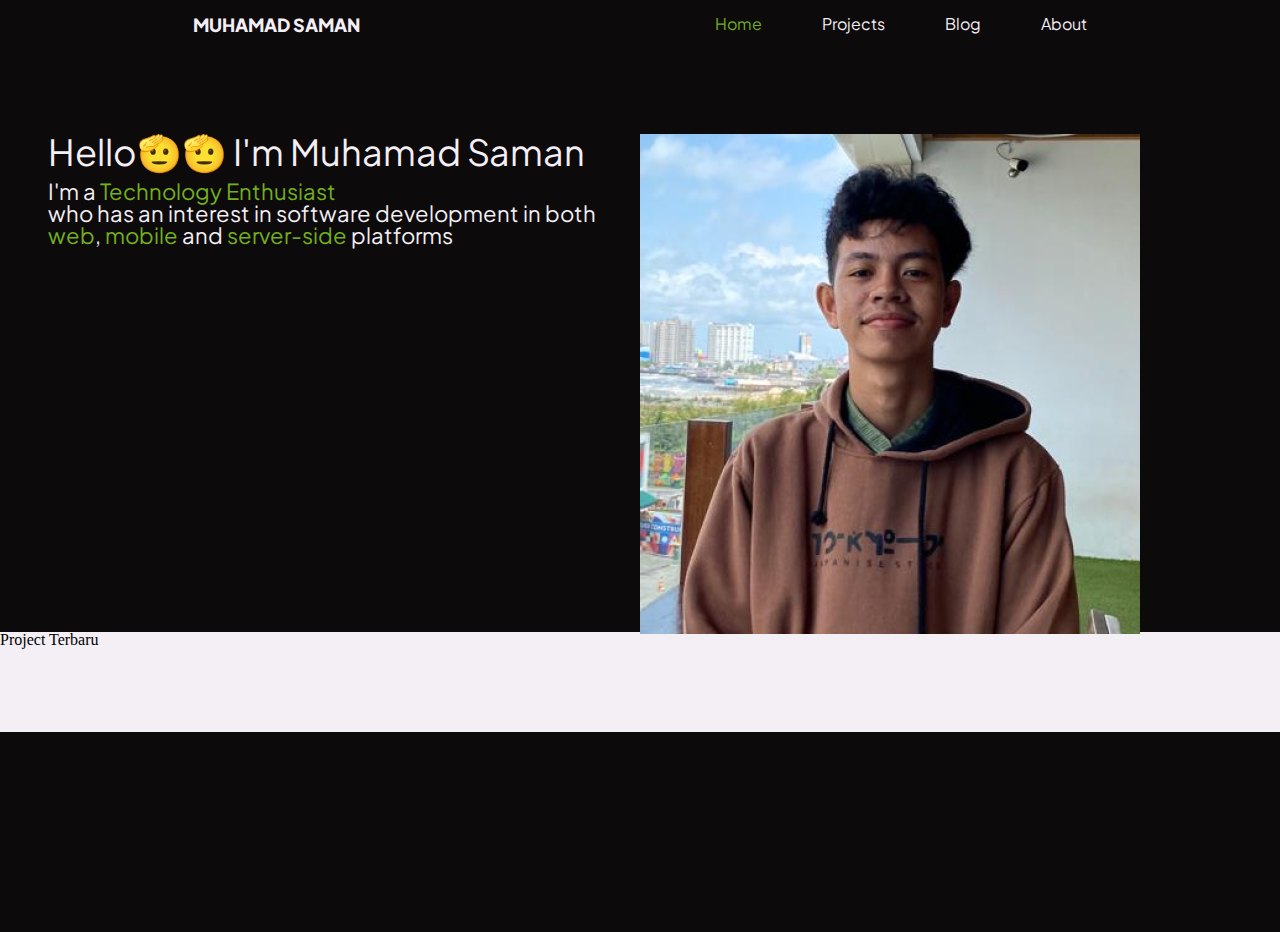
==== index.html @ dcb8b2b8 "initial commit" ====
<!DOCTYPE html>
<html lang="en">
  <head>
    <meta charset="UTF-8" />
    <meta name="viewport" content="width=device-width, initial-scale=1.0" />
    <title>Document</title>
    <link rel="preconnect" href="https://fonts.googleapis.com" />
    <link rel="preconnect" href="https://fonts.gstatic.com" crossorigin />
    <link
      href="https://fonts.googleapis.com/css2?family=Plus+Jakarta+Sans:ital,wght@0,200;0,300;0,400;0,500;0,600;0,700;0,800;1,200;1,300;1,400;1,500;1,600;1,700;1,800&display=swap"
      rel="stylesheet"
    />
    <link rel="stylesheet" href="./styles/index.css" />
  </head>
  <body>
    <header>
      <nav>
        <span id="logo">MUHAMAD SAMAN</span>
        <ul class="">
          <li><a href="#" class="active">Home</a></li>
          <li><a href="/pages/projects.html">Projects</a></li>
          <li><a href="/pages/blog.html">Blog</a></li>
          <li><a href="/pages/about.html">About</a></li>
        </ul>
      </nav>
      <div class="hero">
        <div class="hero-title">
          <h1>Hello🫡🫡 I'm Muhamad Saman</h1>
          <h2>
            I'm a <span>Technology Enthusiast</span><br />
            who has an interest in software development in both
            <span>web</span>, <span>mobile</span> and
            <span>server-side</span> platforms
          </h2>
        </div>
        <div class="back-drop">
          <img src="./assets/backdrop.png" alt="" />
        </div>
      </div>
    </header>
    <main>
      <h1>Project Terbaru</h1>
    </main>
    <footer></footer>
  </body>
</html>
---- styles/index.css ----
/* http://meyerweb.com/eric/tools/css/reset/ 
   v2.0 | 20110126
   License: none (public domain)
*/

html,
body,
div,
span,
applet,
object,
iframe,
h1,
h2,
h3,
h4,
h5,
h6,
p,
blockquote,
pre,
a,
abbr,
acronym,
address,
big,
cite,
code,
del,
dfn,
em,
img,
ins,
kbd,
q,
s,
samp,
small,
strike,
strong,
sub,
sup,
tt,
var,
b,
u,
i,
center,
dl,
dt,
dd,
ol,
ul,
li,
fieldset,
form,
label,
legend,
table,
caption,
tbody,
tfoot,
thead,
tr,
th,
td,
article,
aside,
canvas,
details,
embed,
figure,
figcaption,
footer,
header,
hgroup,
menu,
nav,
output,
ruby,
section,
summary,
time,
mark,
audio,
video {
  margin: 0;
  padding: 0;
  border: 0;
  font-size: 100%;
  font: inherit;
  vertical-align: baseline;
}
/* HTML5 display-role reset for older browsers */
article,
aside,
details,
figcaption,
figure,
footer,
header,
hgroup,
menu,
nav,
section {
  display: block;
}
body {
  line-height: 1;
}
ol,
ul {
  list-style: none;
}
blockquote,
q {
  quotes: none;
}
blockquote:before,
blockquote:after,
q:before,
q:after {
  content: "";
  content: none;
}
table {
  border-collapse: collapse;
  border-spacing: 0;
}
:root {
  --night-netral: #0d0a0b;
  --charcoal-netral: #454955;
  --magnolia-netral: #f3eff5;
  --primary-green: #72b01d;
  --secondary-green: #3f7d20;
}
@import url("https://fonts.googleapis.com/css2?family=Plus+Jakarta+Sans:ital,wght@0,200;0,300;0,400;0,500;0,600;0,700;0,800;1,200;1,300;1,400;1,500;1,600;1,700;1,800&display=swap");
ul {
  display: flex;
  justify-content: center;
  gap: 60px;
}

li a {
  text-decoration: none;
  color: var(--magnolia-netral);
  font-family: "Plus Jakarta Sans";

  font-size: 16px;
}
li a:hover {
  color: var(--secondary-green);
}
.active {
  color: var(--primary-green);
}
header {
  background-color: var(--night-netral);
  height: 600px;
  padding: 16px;
}

nav {
  display: flex;
  justify-content: space-around;
}
.hero {
  color: var(--magnolia-netral);
  font-family: "Plus Jakarta Sans";
}
h2 span {
  color: var(--primary-green);
}
#logo {
  font-family: "Plus Jakarta Sans";
  color: var(--magnolia-netral);
  font-weight: 800;
  font-size: 18px;
}
.hero {
  margin-top: 100px;
  display: flex;
  flex-wrap: wrap;
  padding-left: 32px;
  padding-right: 32px;
}
.hero-title {
  width: 50%;
}
.hero-title h1 {
  font-size: 36px;
}
.hero-title h2 {
  margin-top: 10px;
  font-size: 22px;
}
main {
  height: 100px;
  background-color: var(--magnolia-netral);
}

footer {
  height: 200px;
  background-color: var(--night-netral);
}
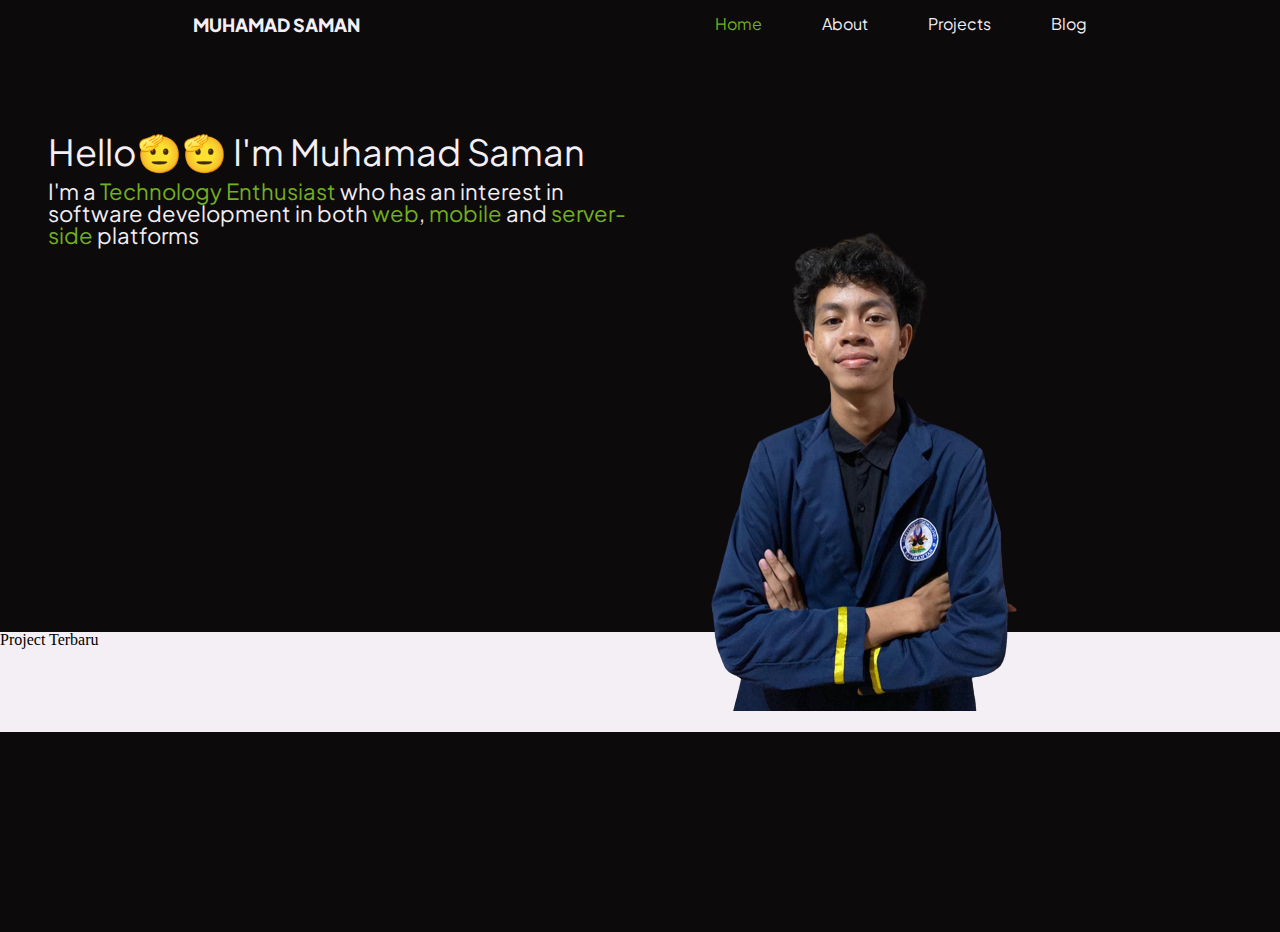
==== commit aeeb39b5: "adadsad" ====
--- a/index.html
+++ b/index.html
@@ -18,29 +18,33 @@
         <span id="logo">MUHAMAD SAMAN</span>
         <ul class="">
           <li><a href="#" class="active">Home</a></li>
+          <li><a href="/pages/about.html">About</a></li>
           <li><a href="/pages/projects.html">Projects</a></li>
           <li><a href="/pages/blog.html">Blog</a></li>
-          <li><a href="/pages/about.html">About</a></li>
         </ul>
       </nav>
       <div class="hero">
         <div class="hero-title">
           <h1>Hello🫡🫡 I'm Muhamad Saman</h1>
           <h2>
-            I'm a <span>Technology Enthusiast</span><br />
-            who has an interest in software development in both
-            <span>web</span>, <span>mobile</span> and
-            <span>server-side</span> platforms
+            I'm a <span>Technology Enthusiast</span> who has an interest in
+            software development in both <span>web</span>,
+            <span>mobile</span> and <span>server-side</span> platforms
           </h2>
         </div>
-        <div class="back-drop">
-          <img src="./assets/backdrop.png" alt="" />
+        <div class="hero-image">
+          <img
+            src="./assets/WhatsApp_Image_2023-09-23_at_20.54.29__1_-removebg-preview.png"
+            alt=""
+          />
         </div>
       </div>
     </header>
     <main>
       <h1>Project Terbaru</h1>
     </main>
-    <footer></footer>
+    <footer>
+      <p></p>
+    </footer>
   </body>
 </html>
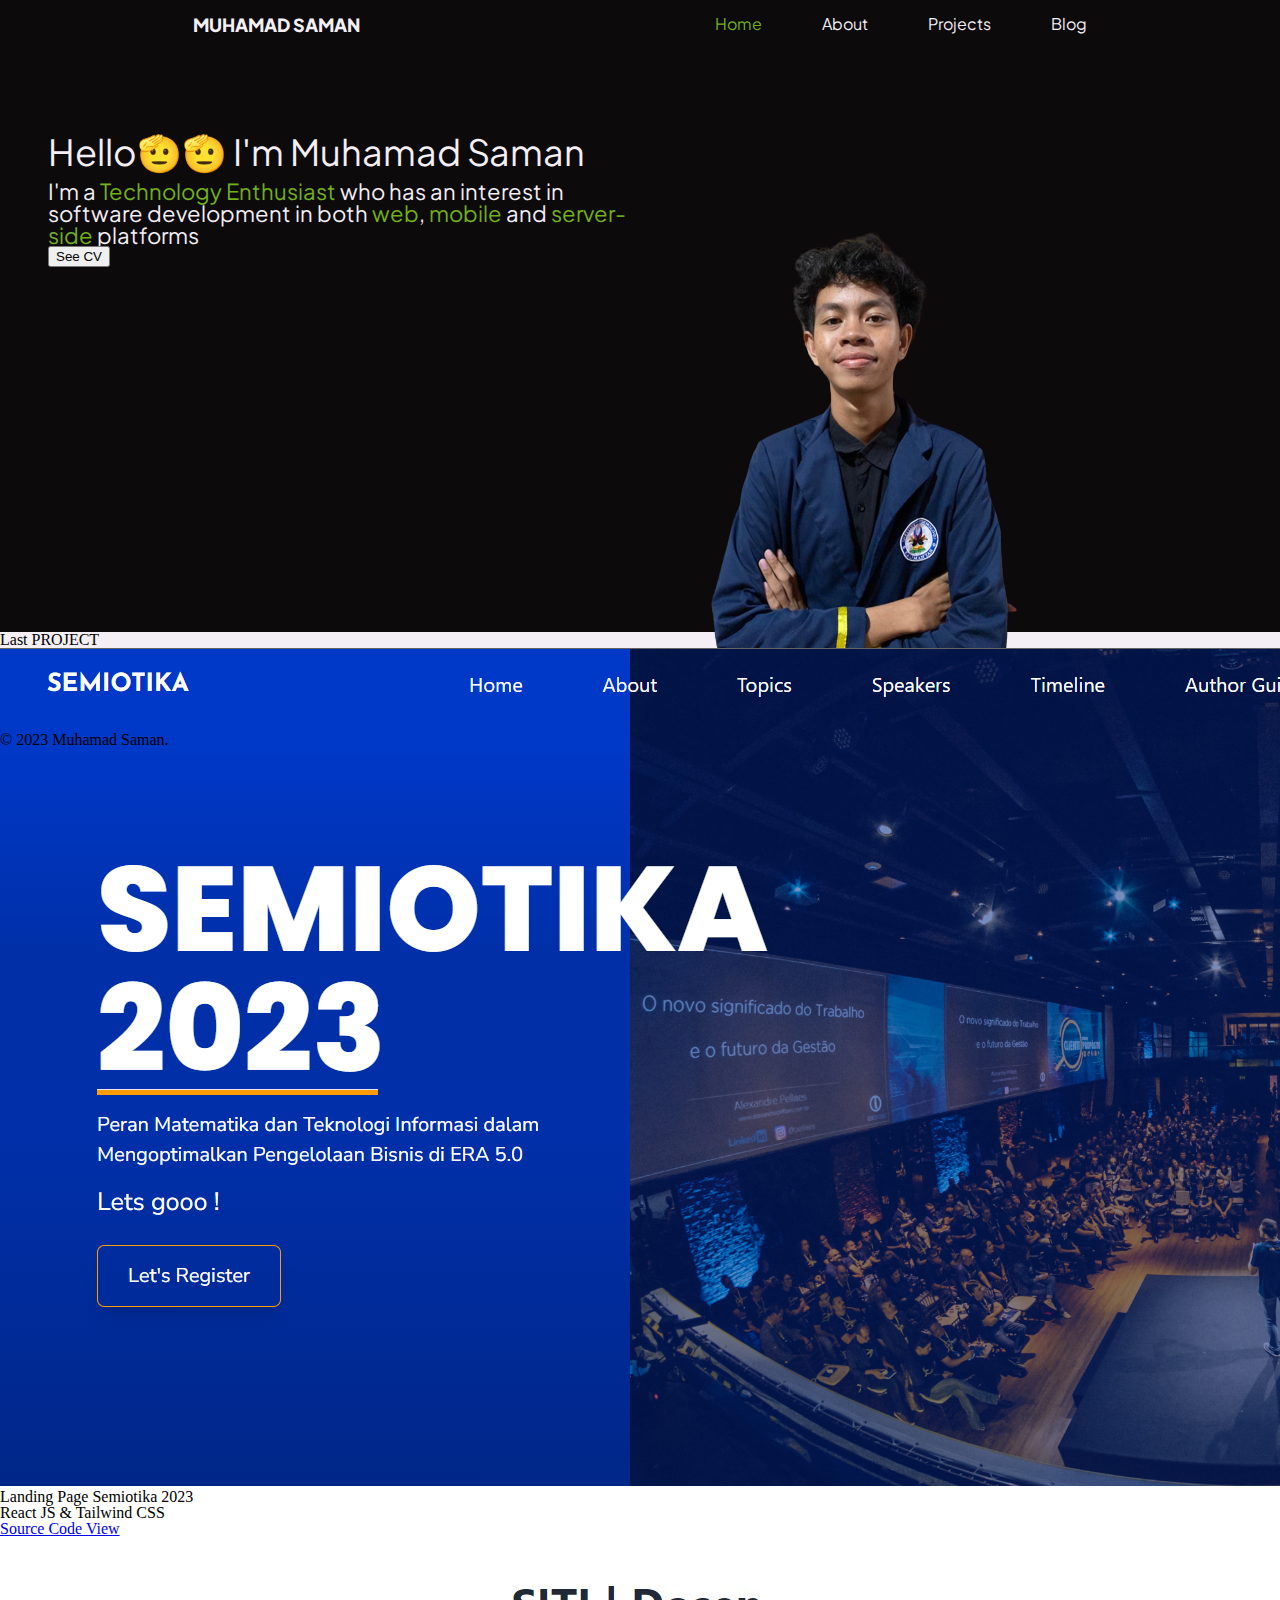
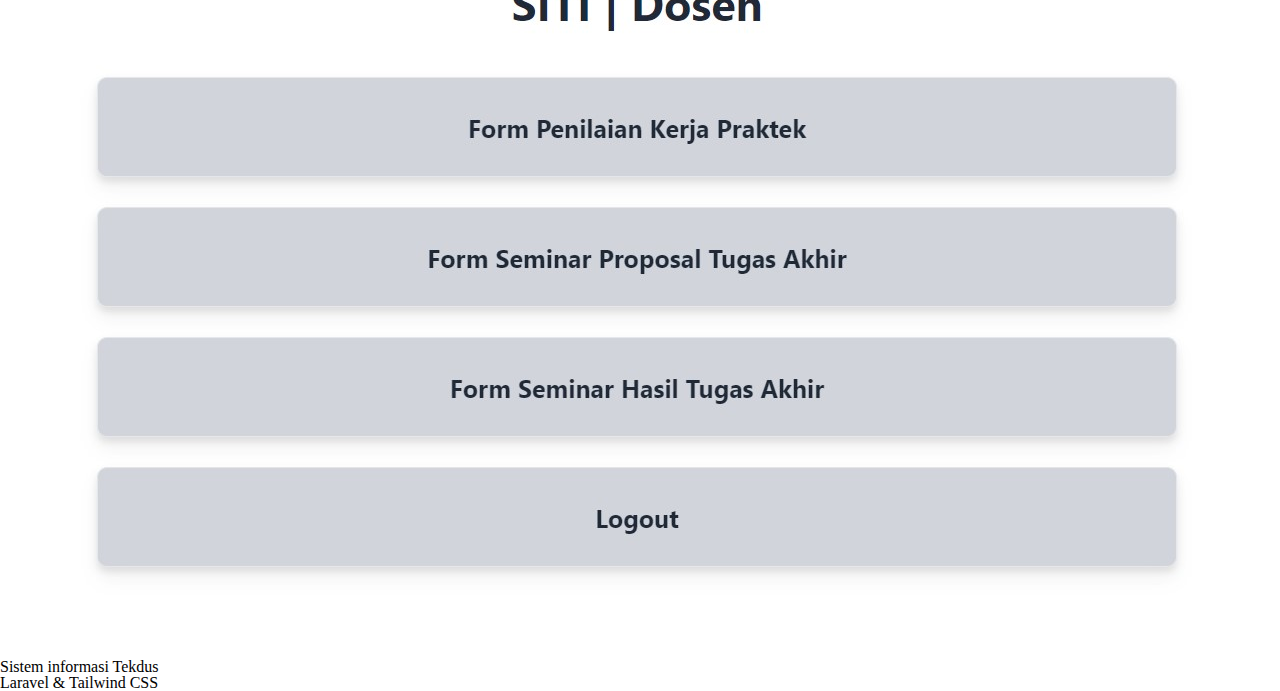
==== commit 7d111031: "finish" ====
--- a/index.html
+++ b/index.html
@@ -31,6 +31,12 @@
             software development in both <span>web</span>,
             <span>mobile</span> and <span>server-side</span> platforms
           </h2>
+          <button
+            class="cta"
+            onclick="window.open('https://drive.google.com/file/d/1zxGKfJeNgLqKEUKR2NVUfeEWPF1e83VU/view?usp=sharing','_blank')"
+          >
+            See CV
+          </button>
         </div>
         <div class="hero-image">
           <img
@@ -41,10 +47,38 @@
       </div>
     </header>
     <main>
-      <h1>Project Terbaru</h1>
+      <div class="container">
+        <div class="experince">
+          <h1>Last PROJECT</h1>
+        </div>
+        <div class="project">
+          <div class="card">
+            <img src="../assets/semiotika.png" />
+            <div class="desc">
+              <h1>Landing Page Semiotika 2023</h1>
+              <p>React JS & Tailwind CSS</p>
+              <div class="detail">
+                <a href="https://semiotika.itk.ac.id/" target="_blank">
+                  Source Code
+                </a>
+                <a href="https://semiotika.itk.ac.id/" target="_blank">
+                  View
+                </a>
+              </div>
+            </div>
+          </div>
+          <div class="card">
+            <img src="../assets/siti-web.jpg" />
+            <div class="desc">
+              <h1>Sistem informasi Tekdus</h1>
+              <p>Laravel & Tailwind CSS</p>
+            </div>
+          </div>
+        </div>
+      </div>
     </main>
     <footer>
-      <p></p>
+      <p>&copy; 2023 Muhamad Saman.</p>
     </footer>
   </body>
 </html>
